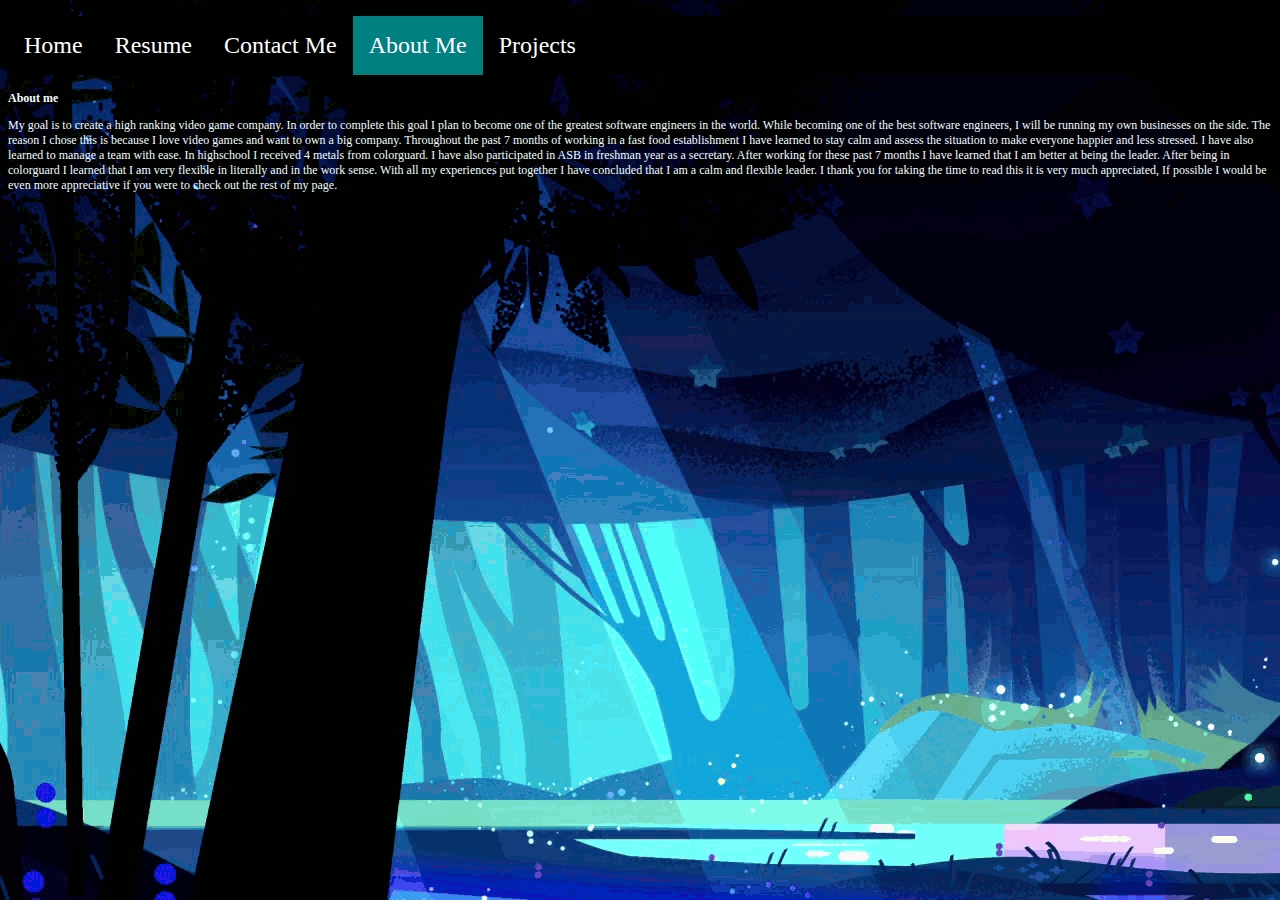
==== aboutme.html @ 17aabb34 "p" ====
<!DOCTYPE html>
<html class="image" div style="background-image: url('images/cave.gif');">
        <head>
            <title>Page Title</title>
            <link rel="stylesheet" type="text/css" href="css/style.css"/>
        </head>
    <body>
         <ul class="navbar">
            <li><a href="index.html">Home</a></li>
            <li><a href="resume.html">Resume</a></li>
            <li><a href="contactme.html">Contact Me</a></li>
            <li class="active"><a href="aboutme.html">About Me</a></li>
            <li class="dropdown">
                <a href="#">Projects</a>
                <ul class="dropdown-content">
                    <li><a href="#">Project 1</a></li>
                    <li><a href="#">Project 2</a></li>
                    <li><a href="#">Project 3</a></li>
                    <li><a href="#">Project 4</a></li>
                    <li><a href="#">Project 5</a></li>
                </ul>    
        </ul>
        <h1 class="ph title">About me</h1>
        <p class="ph"> My goal is to create a high ranking video game company. In order to complete this goal I plan to become one of the greatest software engineers in the world. While becoming one of the best software engineers, I will be running my own businesses on the side. The reason I chose this is because I love video games and want to own a big company.

            Throughout the past 7 months of working in a fast food establishment I have learned to stay calm and assess the situation to make everyone happier and less stressed. I have also learned to manage a team with ease.

            In highschool I received 4 metals from colorguard. I have also participated in ASB in freshman year as a secretary. After working for these past 7 months I have learned that I am better at being the leader. After being in colorguard I learned that I am very flexible in literally and in the work sense. 

            With all my experiences put together I have concluded that I am a calm and flexible leader. I thank you for taking the time to read this it is very much appreciated, If possible I would be even more appreciative if you were to check out the rest of my page.
        </p>

    </body>
</html>
---- css/style.css ----
.navbar{
                background-color: black;
                overflow: hidden;
                padding: 0px;
            }

            .navbar li{
                list-style-type: none;
                float: left;
                color: white;
            }

            .navbar a{
                color: inherit;
                text-decoration: none;
                font-size: 24px;
                padding: 16px;
                display: inline-block;
            }

            .navbar li:hover {
                background-color: teal
            }

            .dropdown-content li {
                float: none;
            }

            .dropdown-content {
                padding: 0px;
                background-color: black;
                display: none;
                position: absolute;
            }

            .dropdown:hover .dropdown-content {
                display: block;
            }

            .navbar .active {
                background-color: teal;
            }

                .body li{
                    color: greenyellow; 
                }
                .body h1{
                    color: greenyellow;
                }
                .table1{
                    background-color: lightgreen; border: "3"
                }

                .table2{
                    background-color:white; font-size:20px;
                }
                
                .ph{
                    color: azure;
                    font-size: 12px;
                }
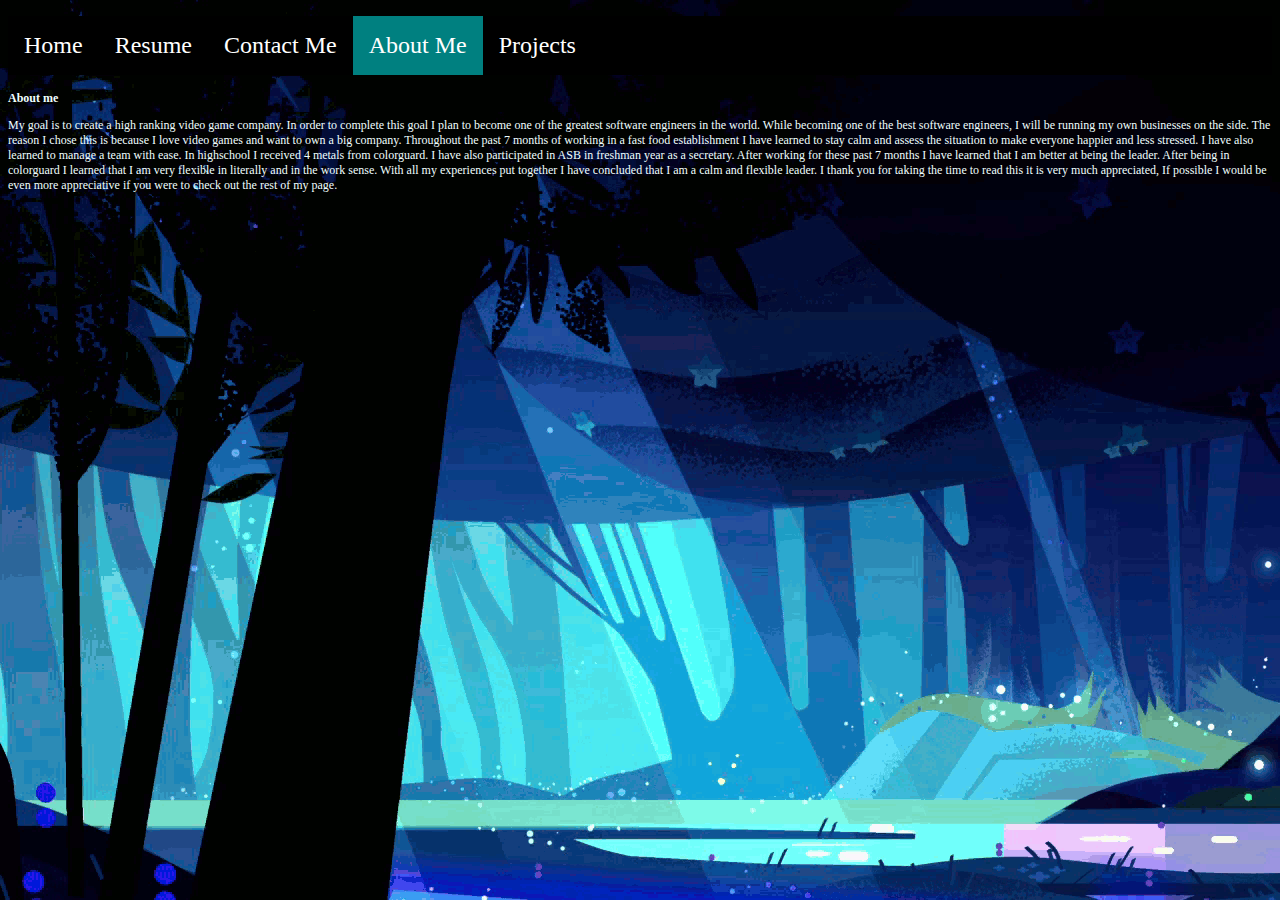
==== commit cde25e88: "text adventure" ====
--- a/aboutme.html
+++ b/aboutme.html
@@ -13,7 +13,7 @@
             <li class="dropdown">
                 <a href="#">Projects</a>
                 <ul class="dropdown-content">
-                    <li><a href="#">Project 1</a></li>
+                    <li><a href="textadventure.html">Text Adventure</a></li>
                     <li><a href="#">Project 2</a></li>
                     <li><a href="#">Project 3</a></li>
                     <li><a href="#">Project 4</a></li>
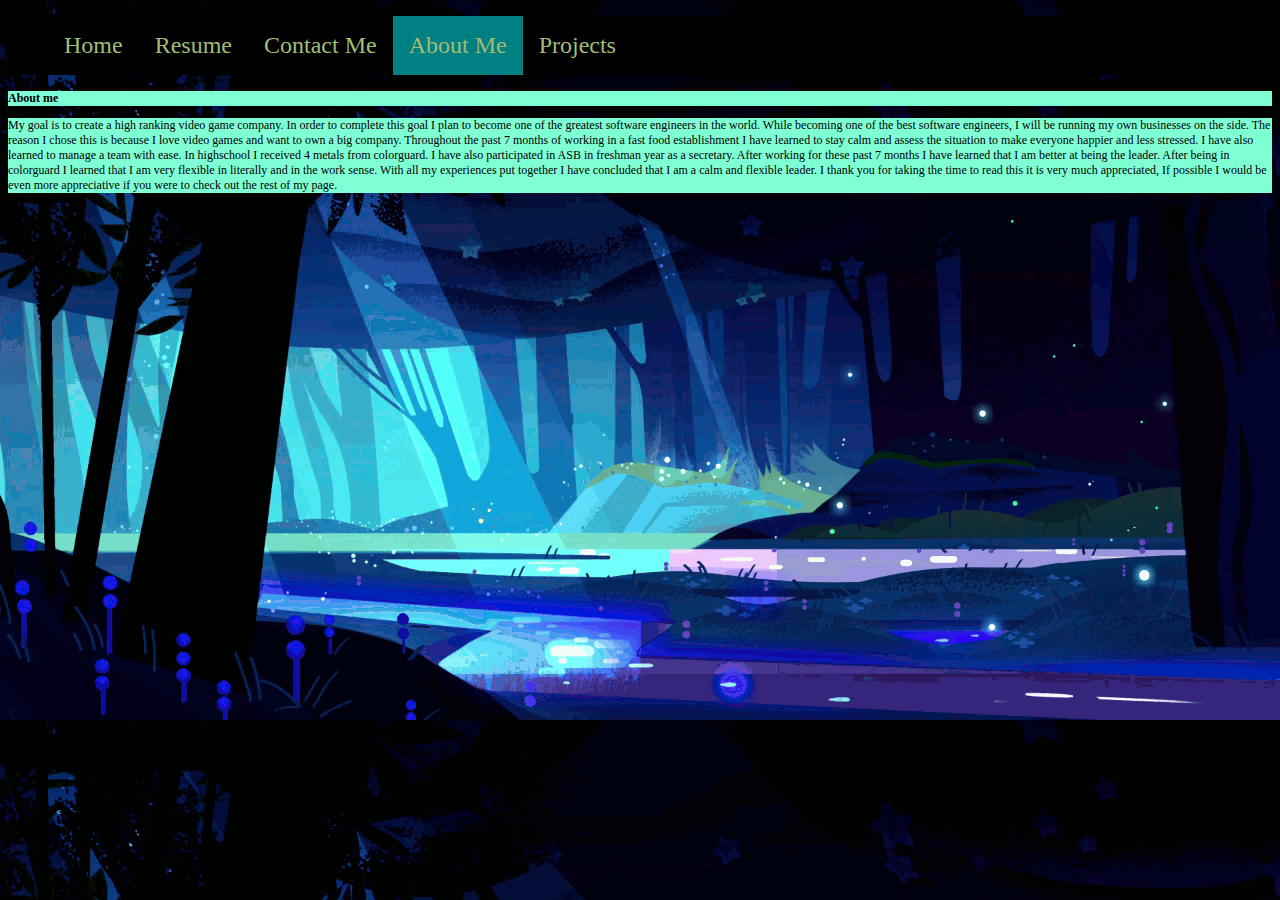
==== commit b52f6fc8: "Game" ====
--- a/aboutme.html
+++ b/aboutme.html
@@ -2,7 +2,7 @@
 <html class="image" div style="background-image: url('images/cave.gif');">
         <head>
             <title>Page Title</title>
-            <link rel="stylesheet" type="text/css" href="css/style.css"/>
+            <link rel="stylesheet" type="text/css" href="css/navbar.css"/>
         </head>
     <body>
          <ul class="navbar">
--- a/css/navbar.css
+++ b/css/navbar.css
@@ -0,0 +1,87 @@
+ .navbar{
+                background-color: black;
+                overflow: hidden;
+            }
+
+            .navbar li{
+                list-style-type: none;
+                float: left;
+                color: rgb(161, 189, 118);
+            }
+
+            .navbar a{
+                color: inherit;
+                text-decoration: none;
+                font-size: 24px;
+                padding: 16px;
+                display: inline-block;
+            }
+
+            .navbar li:hover {
+                background-color: teal
+            }
+
+            .dropdown-content li {
+                float: none;
+            }
+
+            .dropdown-content {
+                padding: 0px;
+                background-color: black;
+                display: none;
+                position: absolute;
+                z-index: 1;
+            }
+
+            .dropdown:hover .dropdown-content{
+                display: block;
+            }
+
+            .navbar .active {
+                background-color: teal;
+            }
+
+            .text {
+                text-align: center;
+                font-size: 50px;
+            }
+            .table {
+                border: 6; 
+                }  
+
+            .tr{
+                background-color: lightblue;
+                font-size: 35px;
+            } 
+            .background{
+                <div style="background-image: url('images/002.gif');">
+            }
+            .title{
+                color: rgba(175, 13, 13,)/;
+                background-color: aquamarine;
+                font-size: 45px;
+                padding: 0px;
+                text-decoration: none;
+                text-align: left;
+            }
+            .resumebackground{
+                width: 400px;
+                height: 200px;
+                object-fit: cover;
+
+            }
+            
+            .image {
+                background-size: cover;
+            }
+            .ph{
+                background-color: aquamarine;
+                color:black;
+                font-size: 12px;
+            }
+
+            .ph title{
+                background-color: aquamarine;
+                color: black;
+                font-size: 24px;
+            }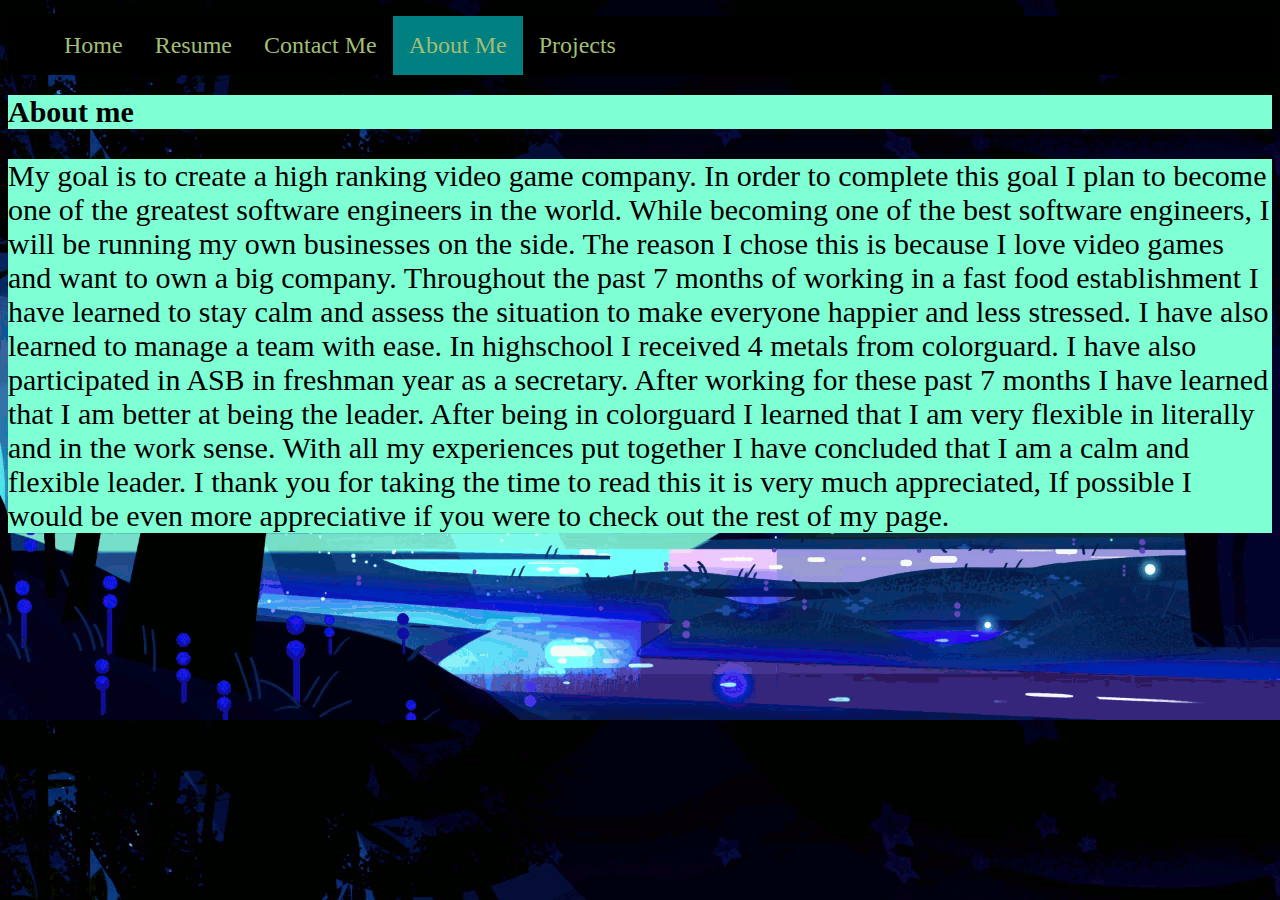
==== commit 915aeda9: "Python" ====
--- a/aboutme.html
+++ b/aboutme.html
@@ -14,7 +14,7 @@
                 <a href="#">Projects</a>
                 <ul class="dropdown-content">
                     <li><a href="textadventure.html">Text Adventure</a></li>
-                    <li><a href="#">Project 2</a></li>
+                    <li><a href="Pythontextadventure.html">Python text adventure</a></li>
                     <li><a href="#">Project 3</a></li>
                     <li><a href="#">Project 4</a></li>
                     <li><a href="#">Project 5</a></li>
--- a/css/navbar.css
+++ b/css/navbar.css
@@ -77,11 +77,11 @@
             .ph{
                 background-color: aquamarine;
                 color:black;
-                font-size: 12px;
+                font-size: 30px;
             }
 
             .ph title{
                 background-color: aquamarine;
                 color: black;
-                font-size: 24px;
+                font-size: 60px;
             }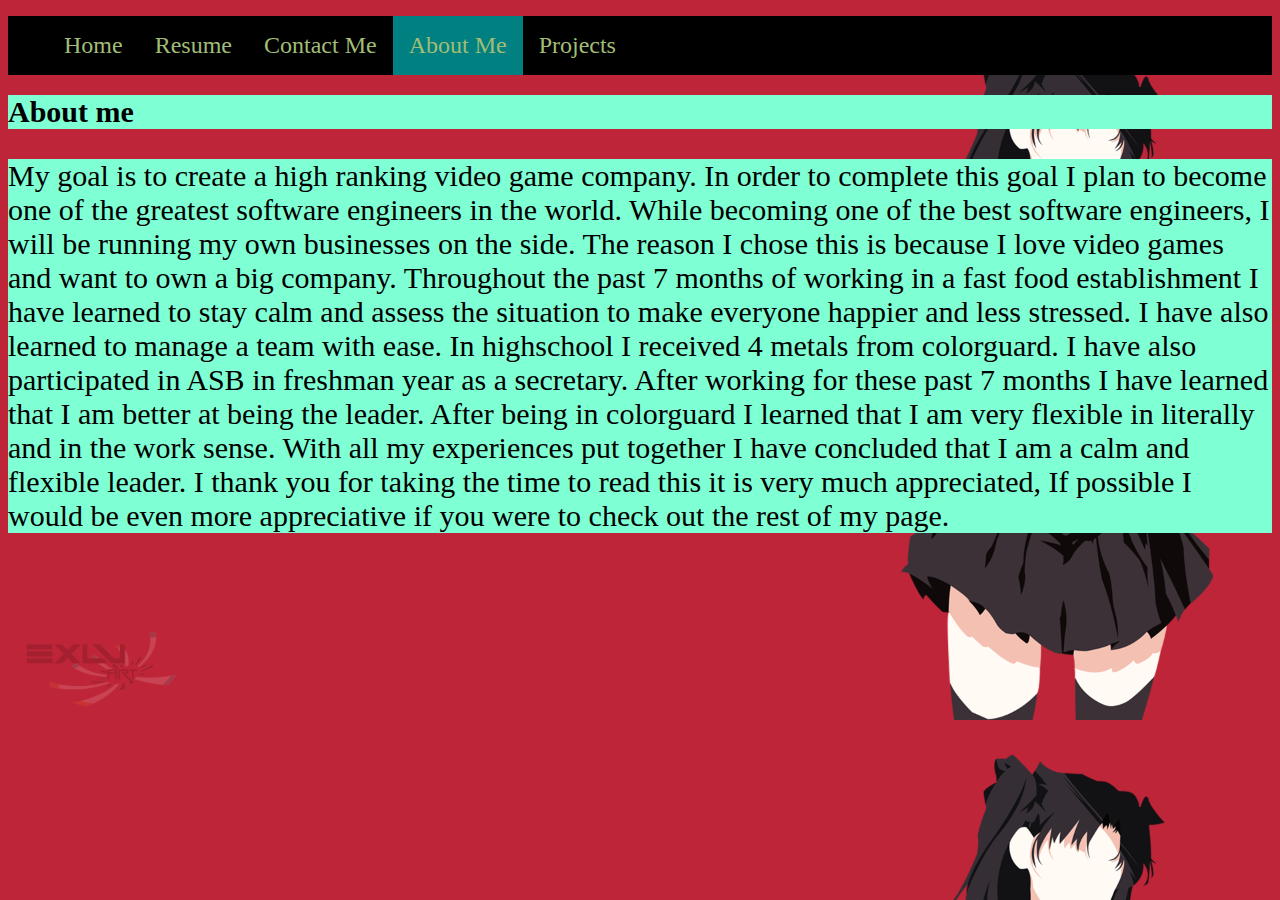
==== commit b5aa811d: "update" ====
--- a/aboutme.html
+++ b/aboutme.html
@@ -1,5 +1,5 @@
 <!DOCTYPE html>
-<html class="image" div style="background-image: url('images/cave.gif');">
+<html class="image" div style="background-image: url('images/fate.png');">
         <head>
             <title>Page Title</title>
             <link rel="stylesheet" type="text/css" href="css/navbar.css"/>
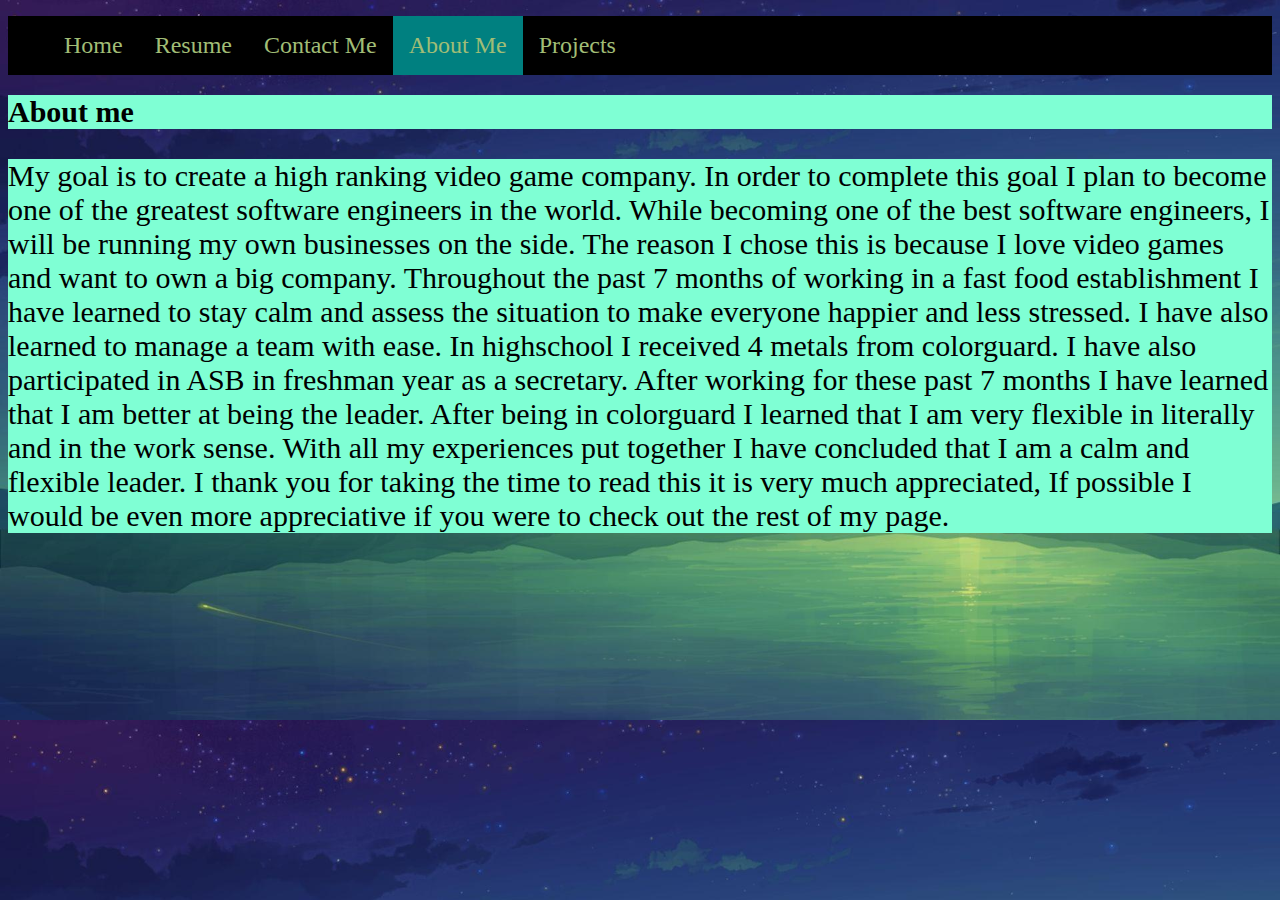
==== commit fb0585d7: "lol" ====
--- a/aboutme.html
+++ b/aboutme.html
@@ -1,5 +1,5 @@
 <!DOCTYPE html>
-<html class="image" div style="background-image: url('images/fate.png');">
+<html class="image" div style="background-image: url('images/lol.jpg');">
         <head>
             <title>Page Title</title>
             <link rel="stylesheet" type="text/css" href="css/navbar.css"/>
